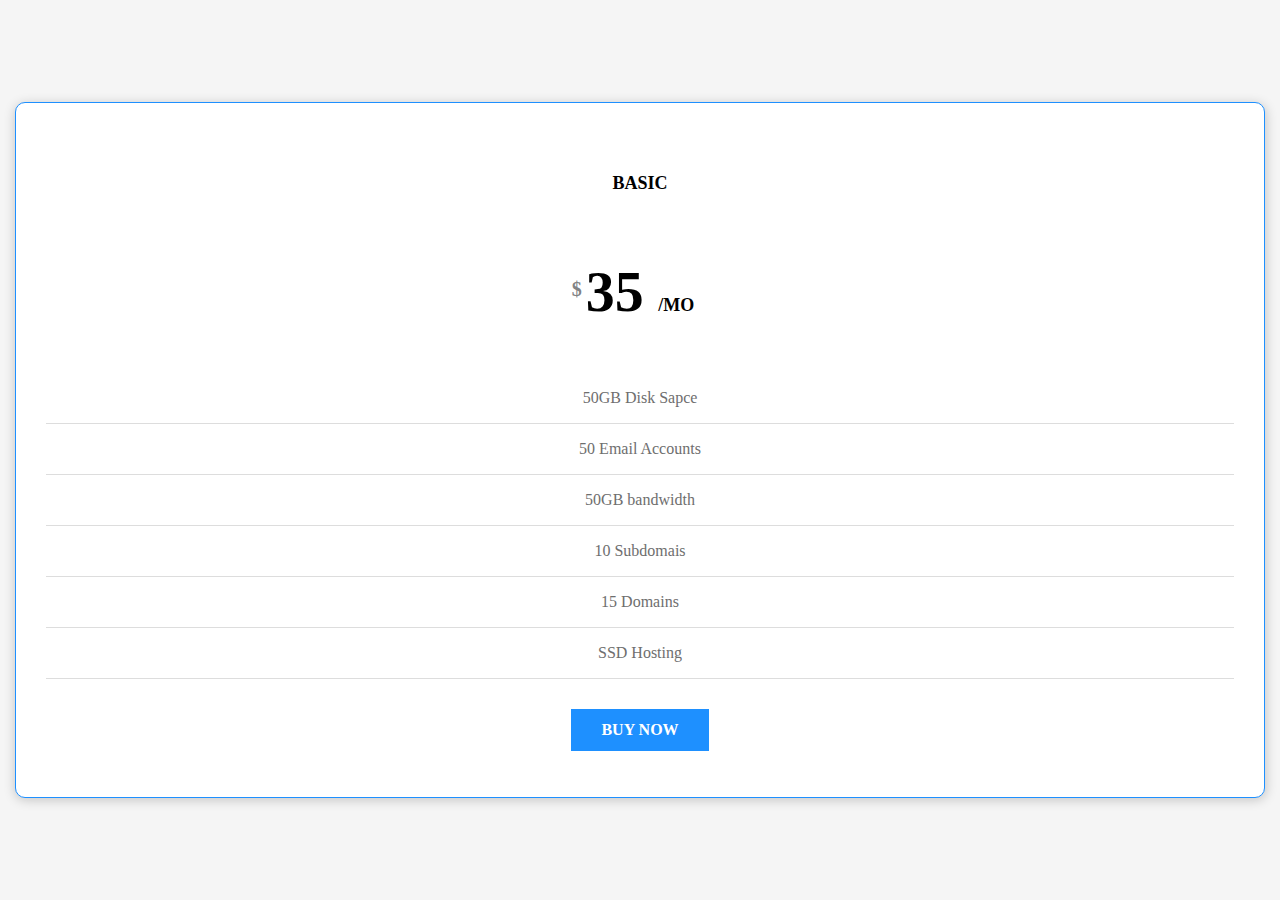
==== price table/index.html @ 8f24cdfe "Add Component price Table" ====
<!DOCTYPE html>
<html>
<head>
	<link rel="stylesheet" type="text/css" href="style.css">
	<title></title>
</head>
<body>
	<div class="container">
<div class="singel-price">
  <h5>Basic</h5>
  <h2>
    <sup>$</sup>
    35
    <span>/mo</span>
     </h2>
    <ul>
      <li>50GB Disk Sapce</li>
      <li>50 Email Accounts</li>
      <li>50GB bandwidth</li>
      <li>10 Subdomais</li>
      <li>15 Domains</li>
      <li>SSD Hosting</li>
    </ul>
    <a href="#" class="btn">
   
      Buy now
    </a>
 
</div>
</div>
</body>
</html>
---- price table/style.css ----
body{
  margin : 0px;
  padding: 0px;
  font-family:'Open Sans'sans-serif;
  background-color: #f5f5f5;
  display: flex;
  align-items:center;
  justify-content:center;
  height:100vh;
}
.container{
  position: relative;
  width: 100%;
  min-height: 1px;
  padding-right: 15px;
  padding-left: 15px;
   
}
.singel-price{
  background-color:#FFF;
  padding: 40px 30px;
  box-shadow: .2px 2px 12px rgba(0,0,0,.2);
  border: 1px solid #1e90ff;
  border-radius:10px;
  text-align:center;
 

  
}
.singel-price h5{
  font-size:18px;
  font-weight:700;
  text-transform:uppercase;
  margin-bottom:15px;  
}
.singel-price h2{
  font-size: 58px;
  font-weight:700;
  position: relative;
  display: inline-block;
}
.singel-price h2 sup{
  font-size: 20px;
  position: absolute;
  top: 20px;
  left: -14px;
  color:#818284;
}
.singel-price h2 span{
  font-size:18px;
  font-weight:400px;
  text-transform: uppercase;
}
ul{
  margin: 0px;
  padding: 0px;
  list-style-type: none;
}
.singel-price ul li{
  font-size: 16px;
  color:#6e6e6e;
  line-height: 50px;
  border-bottom: 1px solid #dddddd;
} 
.btn{
  text-decoration:none;
  text-transform: uppercase;
  color:#FFF;
  background-color: #1e90ff;
  padding: 12px 30px;
  font-size: 16px;
  font-weight: 600;
  margin: 6px 0;
  margin-top: 30px;
  position: relative;
  display: inline-block;
  cursor: pointer;

}
.btn:hover{
  background-color:#FFF;
  color: #1e90ff;
}
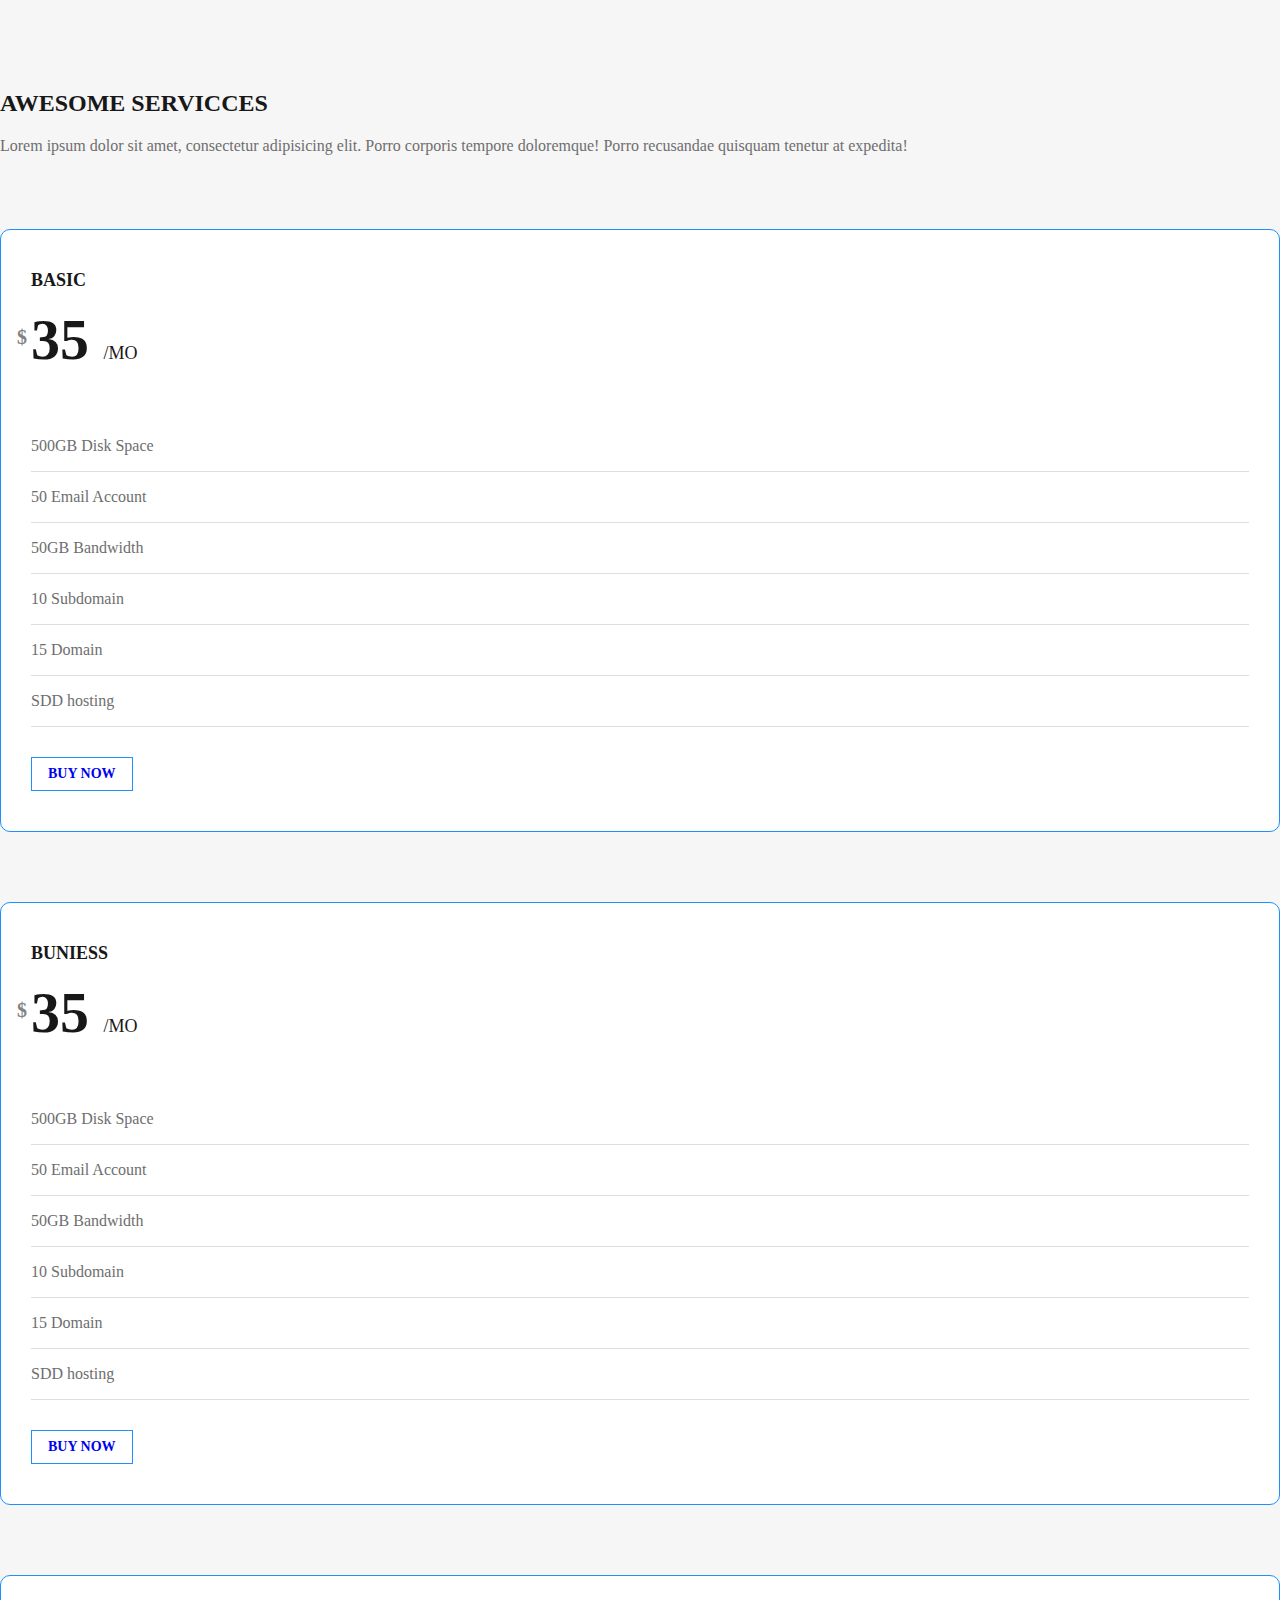
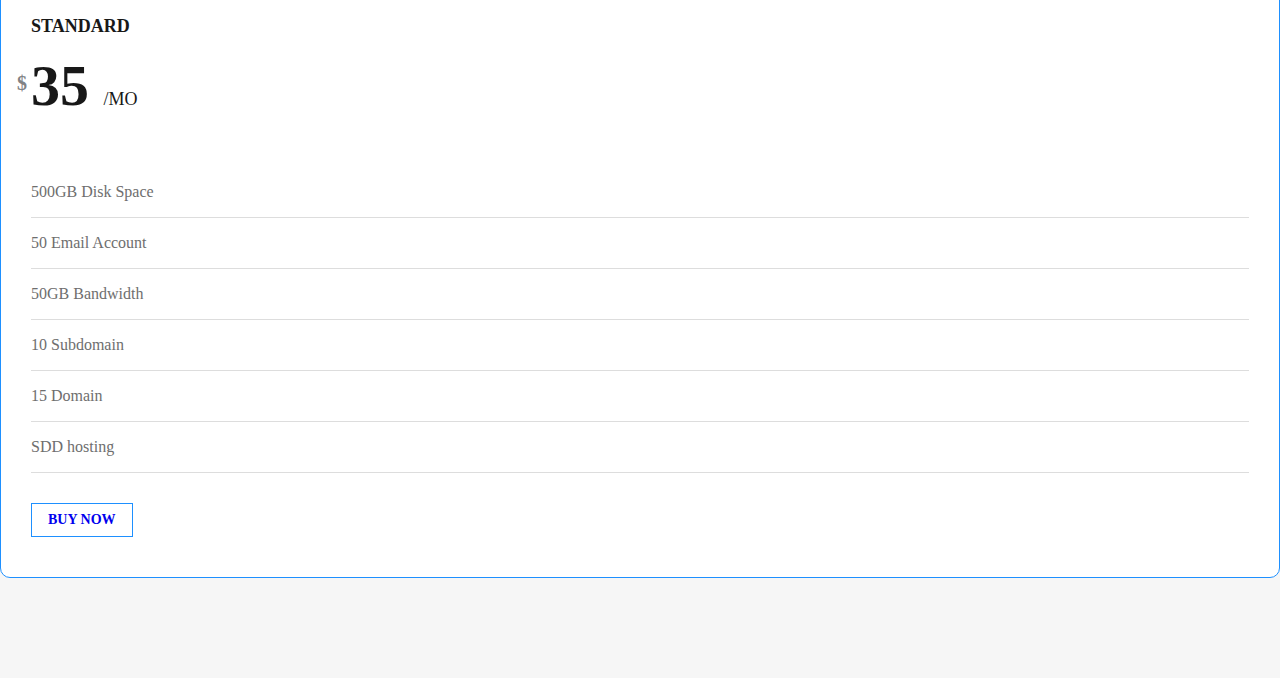
==== commit 30b9f601: "Add files via upload" ====
--- a/price table/index.html
+++ b/price table/index.html
@@ -1,32 +1,83 @@
 <!DOCTYPE html>
 <html>
 <head>
-	<link rel="stylesheet" type="text/css" href="style.css">
-	<title></title>
+  <link rel="stylesheet" href="https://stackpath.bootstrapcdn.com/bootstrap/4.1.3/css/bootstrap.min.css" integrity="sha384-MCw98/SFnGE8fJT3GXwEOngsV7Zt27NXFoaoApmYm81iuXoPkFOJwJ8ERdknLPMO" crossorigin="anonymous">
+  <link rel="stylesheet" type="text/css" href="style.css">
+
+  <title></title>
 </head>
 <body>
-	<div class="container">
-<div class="singel-price">
-  <h5>Basic</h5>
-  <h2>
-    <sup>$</sup>
-    35
-    <span>/mo</span>
-     </h2>
-    <ul>
-      <li>50GB Disk Sapce</li>
-      <li>50 Email Accounts</li>
-      <li>50GB bandwidth</li>
-      <li>10 Subdomais</li>
-      <li>15 Domains</li>
-      <li>SSD Hosting</li>
-    </ul>
-    <a href="#" class="btn">
-   
-      Buy now
-    </a>
- 
-</div>
-</div>
+    <div class="price-table">
+      <div class="container">
+        <div class="row">
+          <div class="col-lg-8 offset-lg-2">
+            <div class="section-title text-center">
+              <h2> Awesome Servicces </h2>
+              <p>Lorem ipsum dolor sit amet, consectetur adipisicing elit. Porro corporis tempore doloremque! Porro recusandae quisquam tenetur at expedita!</p>
+
+            </div>
+          </div>
+        </div>
+        <div class="row">
+          <div class="col-lg-4 col-md-6">
+            <div class="singel-price text-center white-bg mt-70">
+              <h5>Basic</h5>
+              <h2>
+                <sup>$</sup>
+                35
+                <span>/mo</span>
+              </h2>
+              <ul>
+                <li>500GB Disk Space </li>
+                <li>50 Email Account</li>
+                <li>50GB Bandwidth</li>
+                <li>10 Subdomain</li>
+                <li>15 Domain</li>
+                <li>SDD hosting</li>
+              </ul>
+              <a href="#" class="button">Buy Now</a>
+            </div>
+          </div>
+          <div class="col-lg-4 col-md-6">
+            <div class="singel-price text-center white-bg mt-70">
+              <h5>Buniess</h5>
+              <h2>
+                <sup>$</sup>
+                35
+                <span>/mo</span>
+              </h2>
+              <ul>
+                <li>500GB Disk Space </li>
+                <li>50 Email Account</li>
+                <li>50GB Bandwidth</li>
+                <li>10 Subdomain</li>
+                <li>15 Domain</li>
+                <li>SDD hosting</li>
+              </ul>
+              <a href="#" class="button">Buy Now</a>
+            </div>
+          </div>
+          <div class="col-lg-4 col-md-6">
+            <div class="singel-price text-center white-bg mt-70">
+              <h5>Standard</h5>
+              <h2>
+                <sup>$</sup>
+                35
+                <span>/mo</span>
+              </h2>
+              <ul>
+                <li>500GB Disk Space </li>
+                <li>50 Email Account</li>
+                <li>50GB Bandwidth</li>
+                <li>10 Subdomain</li>
+                <li>15 Domain</li>
+                <li>SDD hosting</li>
+              </ul>
+              <a href="#" class="button">Buy Now</a>
+            </div>
+          </div>
+        </div>
+      </div>
+    </div>
 </body>
 </html>--- a/price table/style.css
+++ b/price table/style.css
@@ -1,41 +1,50 @@
 body{
-  margin : 0px;
-  padding: 0px;
-  font-family:'Open Sans'sans-serif;
-  background-color: #f5f5f5;
-  display: flex;
-  align-items:center;
-  justify-content:center;
-  height:100vh;
+  margin: 0;
+  padding: 0;
+  font-family: 'Open Sans' sans-serif;
 }
-.container{
-  position: relative;
-  width: 100%;
-  min-height: 1px;
-  padding-right: 15px;
-  padding-left: 15px;
-   
+.section-title h2{
+font-weight: 700;
+text-transform: uppercase;
+margin-bottom: 15px;
+}
+p{
+  font-size: 16px;
+  font-weight: normal;
+  line-height: 26px;
+  color: #6e6e6e;
+  margin-bottom: 0px;
+}
+.price-table{
+  background-color: #f6f6f6;
+  padding-bottom: 100px;
+  padding-top: 90px;
 }
 .singel-price{
-  background-color:#FFF;
+  border: 1px solid #1e90ff;
   padding: 40px 30px;
+  border-radius: 10px;
+  margin-top: 70px;
+  background-color: #FFF;
+  user-select: none;
+}
+.singel-price:hover{
   box-shadow: .2px 2px 12px rgba(0,0,0,.2);
-  border: 1px solid #1e90ff;
-  border-radius:10px;
-  text-align:center;
- 
-
-  
 }
 .singel-price h5{
   font-size:18px;
-  font-weight:700;
-  text-transform:uppercase;
-  margin-bottom:15px;  
+  font-weight: 700;
+  text-transform: uppercase;
+  margin-bottom: 15px;
+}
+h5, h2{
+  color: #181818;
+  margin-top: 0px;
+  font-style: normal;
 }
 .singel-price h2{
   font-size: 58px;
-  font-weight:700;
+  font-weight: 700;
   position: relative;
   display: inline-block;
 }
@@ -44,40 +53,41 @@
   position: absolute;
   top: 20px;
   left: -14px;
-  color:#818284;
+  color: #818284;
 }
 .singel-price h2 span{
-  font-size:18px;
-  font-weight:400px;
+  font-size: 18px;
+  font-weight: 400;
   text-transform: uppercase;
 }
 ul{
-  margin: 0px;
-  padding: 0px;
+  margin: 0;
+  padding: 0;
   list-style-type: none;
+
 }
 .singel-price ul li{
   font-size: 16px;
-  color:#6e6e6e;
+  color: #6e6e6e;
   line-height: 50px;
   border-bottom: 1px solid #dddddd;
-} 
-.btn{
-  text-decoration:none;
+}
+.button{
+  padding: 8px 16px;
+  font-size: 14px;
+  border:1px solid #1e90ff;
+  background-color: transparent;
+  display: inline-block;
+  /*color: #FFF;*/
   text-transform: uppercase;
-  color:#FFF;
-  background-color: #1e90ff;
-  padding: 12px 30px;
-  font-size: 16px;
+  cursor: pointer;
   font-weight: 600;
-  margin: 6px 0;
   margin-top: 30px;
-  position: relative;
-  display: inline-block;
-  cursor: pointer;
+  text-decoration: none;
 
 }
-.btn:hover{
-  background-color:#FFF;
-  color: #1e90ff;
+.button:hover{
+  background-color:  #1e90ff;
+  color: #FFF;
+  text-decoration: none;
 }